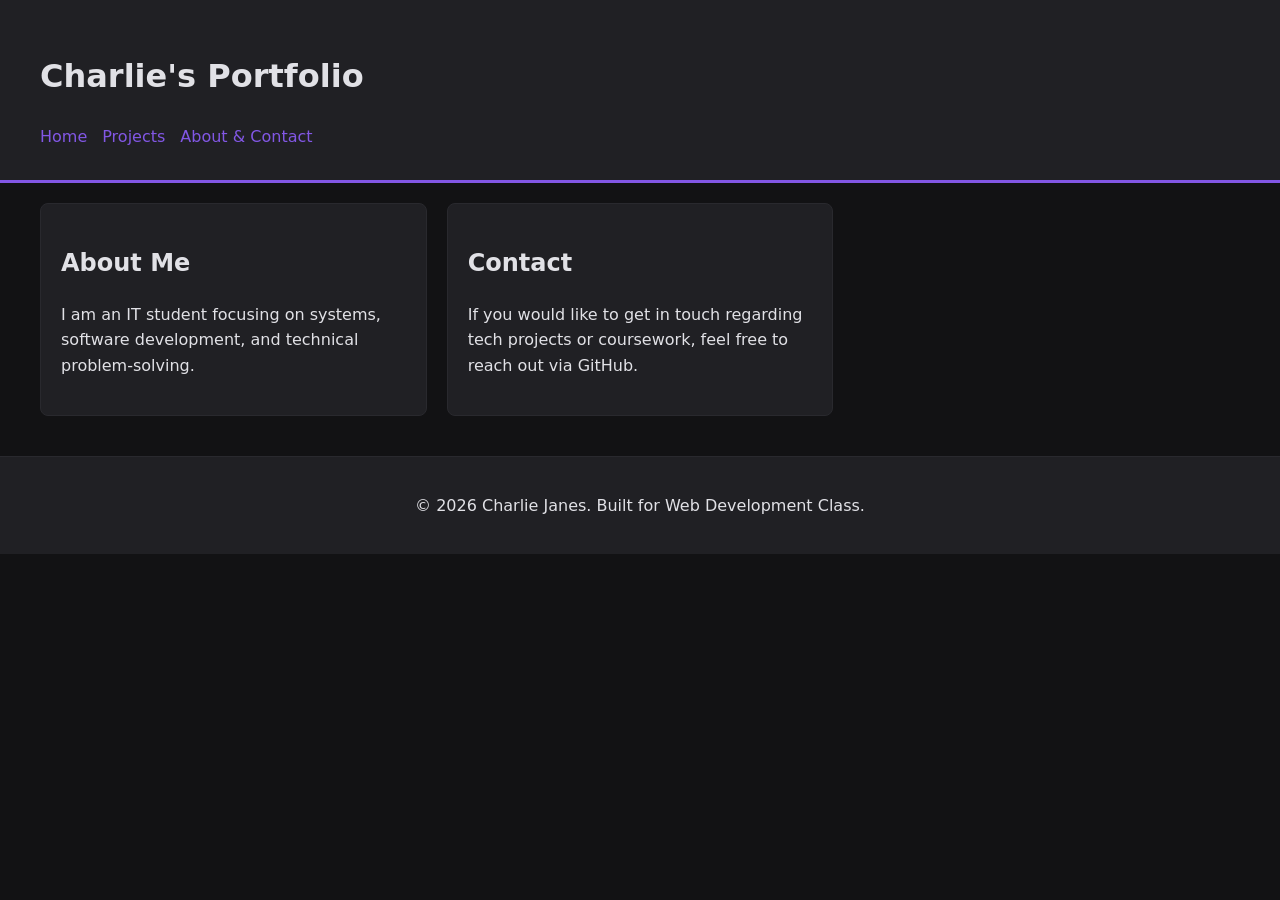
==== about.html @ 255f86a2 "Create about.html for portfolio site" ====
<!DOCTYPE html>
<html lang="en">
<head>
  <meta charset="UTF-8">
  <meta name="viewport" content="width=device-width, initial-scale=1.0">
  <title>About & Contact - Charlie's Portfolio</title>
  <link rel="stylesheet" href="style.css">
</head>
<body>

  <header id="main-header">
    <h1>Charlie's Portfolio</h1>
    <nav>
      <ul>
        <li><a href="index.html">Home</a></li>
        <li><a href="projects.html">Projects</a></li>
        <li><a href="about.html">About & Contact</a></li>
      </ul>
    </nav>
  </header>

  <main>
    <section class="card">
      <h2>About Me</h2>
      <p>I am an IT student focusing on systems, software development, and technical problem-solving.</p>
    </section>

    <section class="card">
      <h2>Contact</h2>
      <p>If you would like to get in touch regarding tech projects or coursework, feel free to reach out via GitHub.</p>
    </section>
  </main>

  <footer class="site-footer">
    <p>&copy; 2026 Charlie Janes. Built for Web Development Class.</p>
  </footer>

</body>
</html>
---- style.css ----
/* --- Global Resets to Prevent Overflow & Horizontal Scrolling --- */
* {
  box-sizing: border-box;
}

body {
  background-color: #121214;
  color: #e1e1e6;
  font-family: system-ui, -apple-system, sans-serif;
  line-height: 1.6;
  margin: 0;
  padding: 0;
  overflow-x: hidden;
}

a {
  color: #8257e5;
  text-decoration: none;
}

a:hover {
  text-decoration: underline;
}

/* --- Header Layout --- */
#main-header {
  background-color: #202024;
  padding: 20px;
  border-bottom: 3px solid #8257e5;
  margin-bottom: 20px;
}

#main-header nav ul {
  list-style: none;
  padding: 0;
  margin: 10px 0 0 0;
  display: flex;
  gap: 15px;
  flex-wrap: wrap;
}

/* --- Main Section: Multi-Column CSS Grid Layout --- */
main {
  max-width: 1200px;
  margin: 0 auto;
  padding: 0 15px;
  display: grid;
  grid-template-columns: 1fr; /* Mobile (320px): Single stack column */
  gap: 20px;
}

.card {
  background-color: #202024;
  padding: 20px;
  border: 1px solid #29292e;
  border-radius: 8px;
  width: 100%;
}

#intro-section {
  border-left: 5px solid #00b37e;
}

/* Responsive Image safety */
img {
  max-width: 100%;
  height: auto;
  border-radius: 4px;
  margin-top: 10px;
}

/* --- Footer --- */
.site-footer {
  background-color: #202024;
  text-align: center;
  padding: 20px;
  margin-top: 40px;
  border-top: 1px solid #29292e;
}


/* ==========================================
   MEDIA QUERIES (Breakpoints)
   ========================================== */

/* Tablet Viewport (768px and up) */
@media (min-width: 768px) {
  #main-header {
    padding: 30px 40px;
  }

  main {
    padding: 0 25px;
    grid-template-columns: repeat(2, 1fr); /* Switches to a 2-column layout */
  }

  /* Make the intro card span across both columns on tablet */
  #intro-section {
    grid-column: 1 / -1;
  }
}

/* Desktop Viewport (1200px and up) */
@media (min-width: 1200px) {
  main {
    grid-template-columns: repeat(3, 1fr); /* Switches to a 3-column layout */
    padding: 0;
  }

  /* Reset intro section to normal single-column width for desktop grid */
  #intro-section {
    grid-column: span 1;
  }
}
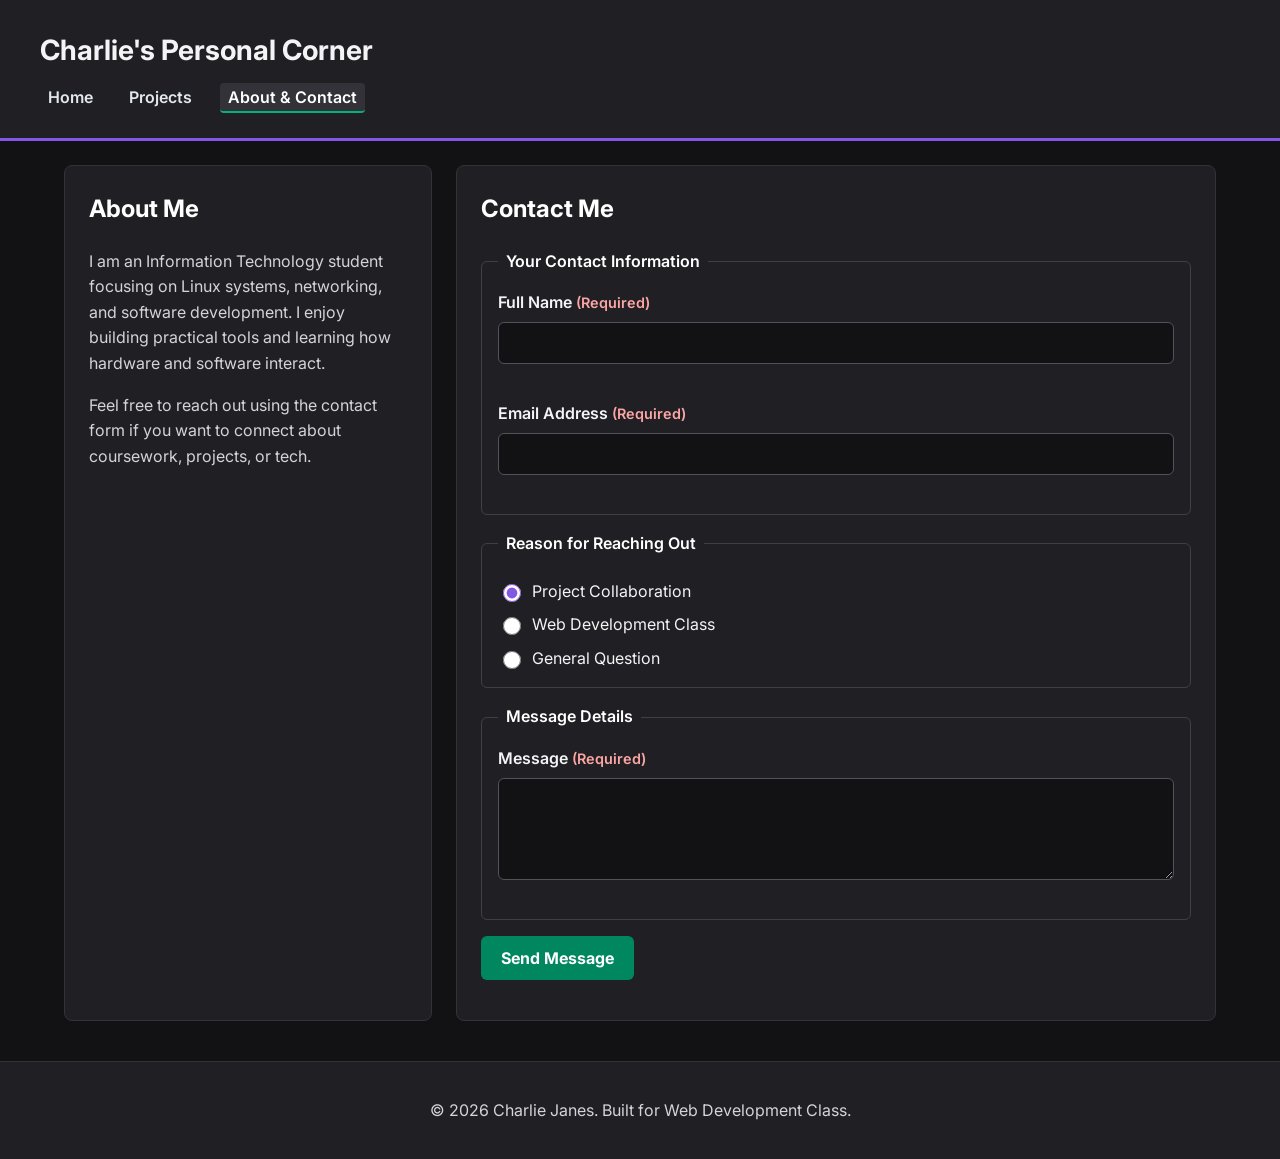
==== commit b6887055: "Revise about page and add contact form Updated the header title, improved the about section, and add" ====
--- a/about.html
+++ b/about.html
@@ -9,12 +9,12 @@
 <body>
 
   <header id="main-header">
-    <h1>Charlie's Portfolio</h1>
-    <nav>
+    <h1>Charlie's Personal Corner</h1>
+    <nav aria-label="Main Navigation">
       <ul>
         <li><a href="index.html">Home</a></li>
         <li><a href="projects.html">Projects</a></li>
-        <li><a href="about.html">About & Contact</a></li>
+        <li><a href="about.html" aria-current="page">About & Contact</a></li>
       </ul>
     </nav>
   </header>
@@ -22,12 +22,59 @@
   <main>
     <section class="card">
       <h2>About Me</h2>
-      <p>I am an IT student focusing on systems, software development, and technical problem-solving.</p>
+      <p>I am an Information Technology student focusing on Linux systems, networking, and software development. I enjoy building practical tools and learning how hardware and software interact.</p>
+      <p>Feel free to reach out using the contact form if you want to connect about coursework, projects, or tech.</p>
     </section>
 
-    <section class="card">
-      <h2>Contact</h2>
-      <p>If you would like to get in touch regarding tech projects or coursework, feel free to reach out via GitHub.</p>
+    <section class="card full-width">
+      <h2>Contact Me</h2>
+      <form id="contact-form" class="contact-form" novalidate>
+        <fieldset>
+          <legend>Your Contact Information</legend>
+
+          <div class="form-group">
+            <label for="full-name">Full Name <span class="required-tag">(Required)</span></label>
+            <input type="text" id="full-name" name="full-name" required aria-required="true" aria-describedby="name-error">
+            <p id="name-error" class="error-message" role="alert"></p>
+          </div>
+
+          <div class="form-group">
+            <label for="email-address">Email Address <span class="required-tag">(Required)</span></label>
+            <input type="email" id="email-address" name="email-address" required aria-required="true" aria-describedby="email-error">
+            <p id="email-error" class="error-message" role="alert"></p>
+          </div>
+        </fieldset>
+
+        <fieldset>
+          <legend>Reason for Reaching Out</legend>
+          <div class="radio-group">
+            <label class="radio-option" for="topic-project">
+              <input type="radio" id="topic-project" name="topic" value="project" checked>
+              Project Collaboration
+            </label>
+            <label class="radio-option" for="topic-class">
+              <input type="radio" id="topic-class" name="topic" value="class">
+              Web Development Class
+            </label>
+            <label class="radio-option" for="topic-general">
+              <input type="radio" id="topic-general" name="topic" value="general">
+              General Question
+            </label>
+          </div>
+        </fieldset>
+
+        <fieldset>
+          <legend>Message Details</legend>
+          <div class="form-group">
+            <label for="user-message">Message <span class="required-tag">(Required)</span></label>
+            <textarea id="user-message" name="user-message" rows="4" required aria-required="true" aria-describedby="message-error"></textarea>
+            <p id="message-error" class="error-message" role="alert"></p>
+          </div>
+        </fieldset>
+
+        <button type="submit" class="btn-primary">Send Message</button>
+        <p id="form-status" class="form-status" role="status" aria-live="polite"></p>
+      </form>
     </section>
   </main>
 
@@ -35,5 +82,65 @@
     <p>&copy; 2026 Charlie Janes. Built for Web Development Class.</p>
   </footer>
 
+  <script>
+    const form = document.getElementById('contact-form');
+    const nameInput = document.getElementById('full-name');
+    const emailInput = document.getElementById('email-address');
+    const messageInput = document.getElementById('user-message');
+
+    const nameError = document.getElementById('name-error');
+    const emailError = document.getElementById('email-error');
+    const messageError = document.getElementById('message-error');
+    const formStatus = document.getElementById('form-status');
+
+    function setFieldError(input, errorElement, message) {
+      if (message) {
+        input.setAttribute('aria-invalid', 'true');
+        errorElement.textContent = message;
+      } else {
+        input.removeAttribute('aria-invalid');
+        errorElement.textContent = '';
+      }
+    }
+
+    form.addEventListener('submit', function (event) {
+      event.preventDefault();
+      let isValid = true;
+      formStatus.textContent = '';
+
+      if (nameInput.value.trim() === '') {
+        setFieldError(nameInput, nameError, 'Error: Please enter your full name.');
+        isValid = false;
+      } else {
+        setFieldError(nameInput, nameError, '');
+      }
+
+      const emailValue = emailInput.value.trim();
+      if (emailValue === '' || !emailValue.includes('@') || !emailValue.includes('.')) {
+        setFieldError(emailInput, emailError, 'Error: Please enter a valid email address.');
+        isValid = false;
+      } else {
+        setFieldError(emailInput, emailError, '');
+      }
+
+      if (messageInput.value.trim() === '') {
+        setFieldError(messageInput, messageError, 'Error: Please enter a message before submitting.');
+        isValid = false;
+      } else {
+        setFieldError(messageInput, messageError, '');
+      }
+
+      if (isValid) {
+        formStatus.textContent = 'Thank you! Your message has been validated and sent.';
+        form.reset();
+      } else {
+        const firstInvalid = form.querySelector('[aria-invalid="true"]');
+        if (firstInvalid) {
+          firstInvalid.focus();
+        }
+      }
+    });
+  </script>
+
 </body>
 </html>
--- a/style.css
+++ b/style.css
@@ -1,20 +1,31 @@
-/* --- Global Resets to Prevent Overflow & Horizontal Scrolling --- */
+@import url('https://fonts.googleapis.com/css2?family=Inter:wght@400;600;700&display=swap');
+
 * {
   box-sizing: border-box;
 }
 
 body {
   background-color: #121214;
-  color: #e1e1e6;
-  font-family: system-ui, -apple-system, sans-serif;
+  color: #f4f4f6; /* 16.5:1 contrast ratio against #121214 */
+  font-family: 'Inter', system-ui, -apple-system, sans-serif;
   line-height: 1.6;
   margin: 0;
   padding: 0;
   overflow-x: hidden;
 }
 
+/* Accessible focus outline for keyboard navigation */
+a:focus-visible,
+button:focus-visible,
+input:focus-visible,
+textarea:focus-visible,
+select:focus-visible {
+  outline: 3px solid #a78bfa;
+  outline-offset: 2px;
+}
+
 a {
-  color: #8257e5;
+  color: #b49cff; /* 7.6:1 contrast ratio against #202024 */
   text-decoration: none;
 }
 
@@ -22,51 +33,192 @@
   text-decoration: underline;
 }
 
-/* --- Header Layout --- */
+/* --- Header & Shared Navigation --- */
 #main-header {
   background-color: #202024;
   padding: 20px;
   border-bottom: 3px solid #8257e5;
-  margin-bottom: 20px;
+  margin-bottom: 24px;
+}
+
+#main-header h1 {
+  margin: 0 0 12px 0;
+  font-size: 1.75rem;
 }
 
 #main-header nav ul {
   list-style: none;
   padding: 0;
-  margin: 10px 0 0 0;
-  display: flex;
-  gap: 15px;
+  margin: 0;
+  display: flex;
+  gap: 20px;
   flex-wrap: wrap;
 }
 
-/* --- Main Section: Multi-Column CSS Grid Layout --- */
+#main-header nav a {
+  font-weight: 600;
+  color: #e2e8f0;
+  padding: 4px 8px;
+  border-radius: 4px;
+}
+
+#main-header nav a[aria-current="page"] {
+  background-color: #323238;
+  color: #ffffff;
+  border-bottom: 2px solid #00b37e;
+}
+
+/* --- Multi-Column Grid (Gestalt: Proximity & Common Region) --- */
 main {
   max-width: 1200px;
   margin: 0 auto;
-  padding: 0 15px;
+  padding: 0 16px;
   display: grid;
-  grid-template-columns: 1fr; /* Mobile (320px): Single stack column */
-  gap: 20px;
+  grid-template-columns: 1fr;
+  gap: 24px;
 }
 
 .card {
   background-color: #202024;
-  padding: 20px;
-  border: 1px solid #29292e;
+  padding: 24px;
+  border: 1px solid #323238;
   border-radius: 8px;
   width: 100%;
 }
 
+.card h2 {
+  margin-top: 0;
+  color: #ffffff;
+}
+
+.card p,
+.card li {
+  color: #d4d4d8; /* 11.4:1 contrast ratio against #202024 */
+}
+
 #intro-section {
   border-left: 5px solid #00b37e;
 }
 
-/* Responsive Image safety */
 img {
   max-width: 100%;
   height: auto;
-  border-radius: 4px;
-  margin-top: 10px;
+  border-radius: 6px;
+  margin-top: 12px;
+  display: block;
+}
+
+/* --- Accessible Contact Form Styling --- */
+.contact-form {
+  display: flex;
+  flex-direction: column;
+  gap: 16px;
+}
+
+fieldset {
+  border: 1px solid #3f3f46;
+  border-radius: 6px;
+  padding: 16px;
+  margin: 0;
+}
+
+legend {
+  font-weight: 600;
+  padding: 0 8px;
+  color: #ffffff;
+}
+
+.form-group {
+  display: flex;
+  flex-direction: column;
+  gap: 6px;
+  margin-bottom: 14px;
+}
+
+.form-group:last-child {
+  margin-bottom: 0;
+}
+
+label {
+  font-weight: 600;
+  color: #f4f4f6;
+}
+
+.required-tag {
+  color: #fca5a5; /* High contrast soft red for required marker */
+  font-size: 0.9rem;
+}
+
+input[type="text"],
+input[type="email"],
+select,
+textarea {
+  background-color: #121214;
+  color: #f4f4f6;
+  border: 1px solid #52525b;
+  border-radius: 6px;
+  padding: 10px 12px;
+  font-family: inherit;
+  font-size: 1rem;
+  width: 100%;
+}
+
+/* Accessible Error States */
+input[aria-invalid="true"],
+textarea[aria-invalid="true"] {
+  border: 2px solid #f87171;
+}
+
+.error-message {
+  color: #fca5a5; /* 8.2:1 contrast ratio against #202024 */
+  font-size: 0.9rem;
+  font-weight: 600;
+  min-height: 1.2em;
+  margin: 0;
+}
+
+.radio-group {
+  display: flex;
+  flex-direction: column;
+  gap: 8px;
+  margin-top: 6px;
+}
+
+.radio-option {
+  display: flex;
+  align-items: center;
+  gap: 8px;
+  font-weight: 400;
+}
+
+input[type="radio"] {
+  width: 18px;
+  height: 18px;
+  accent-color: #8257e5;
+}
+
+/* Gestalt Similarity: Consistent primary button style */
+.btn-primary {
+  background-color: #00875f; /* Passes WCAG AA with white text (4.6:1) */
+  color: #ffffff;
+  font-family: inherit;
+  font-size: 1rem;
+  font-weight: 700;
+  padding: 12px 20px;
+  border: none;
+  border-radius: 6px;
+  cursor: pointer;
+  align-self: flex-start;
+}
+
+.btn-primary:hover {
+  background-color: #00a372;
+}
+
+.form-status {
+  font-weight: 600;
+  color: #6ee7b7;
+  margin: 0;
 }
 
 /* --- Footer --- */
@@ -75,40 +227,33 @@
   text-align: center;
   padding: 20px;
   margin-top: 40px;
-  border-top: 1px solid #29292e;
-}
-
-
-/* ==========================================
-   MEDIA QUERIES (Breakpoints)
-   ========================================== */
-
-/* Tablet Viewport (768px and up) */
+  border-top: 1px solid #323238;
+  color: #d4d4d8; /* Upgraded from muted gray to pass WCAG AA */
+}
+
+/* --- Responsive Breakpoints --- */
 @media (min-width: 768px) {
   #main-header {
-    padding: 30px 40px;
-  }
-
+    padding: 28px 40px;
+  }
   main {
-    padding: 0 25px;
-    grid-template-columns: repeat(2, 1fr); /* Switches to a 2-column layout */
-  }
-
-  /* Make the intro card span across both columns on tablet */
-  #intro-section {
+    padding: 0 24px;
+    grid-template-columns: repeat(2, 1fr);
+  }
+  #intro-section,
+  .full-width {
     grid-column: 1 / -1;
   }
 }
 
-/* Desktop Viewport (1200px and up) */
 @media (min-width: 1200px) {
   main {
-    grid-template-columns: repeat(3, 1fr); /* Switches to a 3-column layout */
-    padding: 0;
-  }
-
-  /* Reset intro section to normal single-column width for desktop grid */
+    grid-template-columns: repeat(3, 1fr);
+  }
   #intro-section {
     grid-column: span 1;
   }
-}
+  .full-width {
+    grid-column: span 2;
+  }
+}
